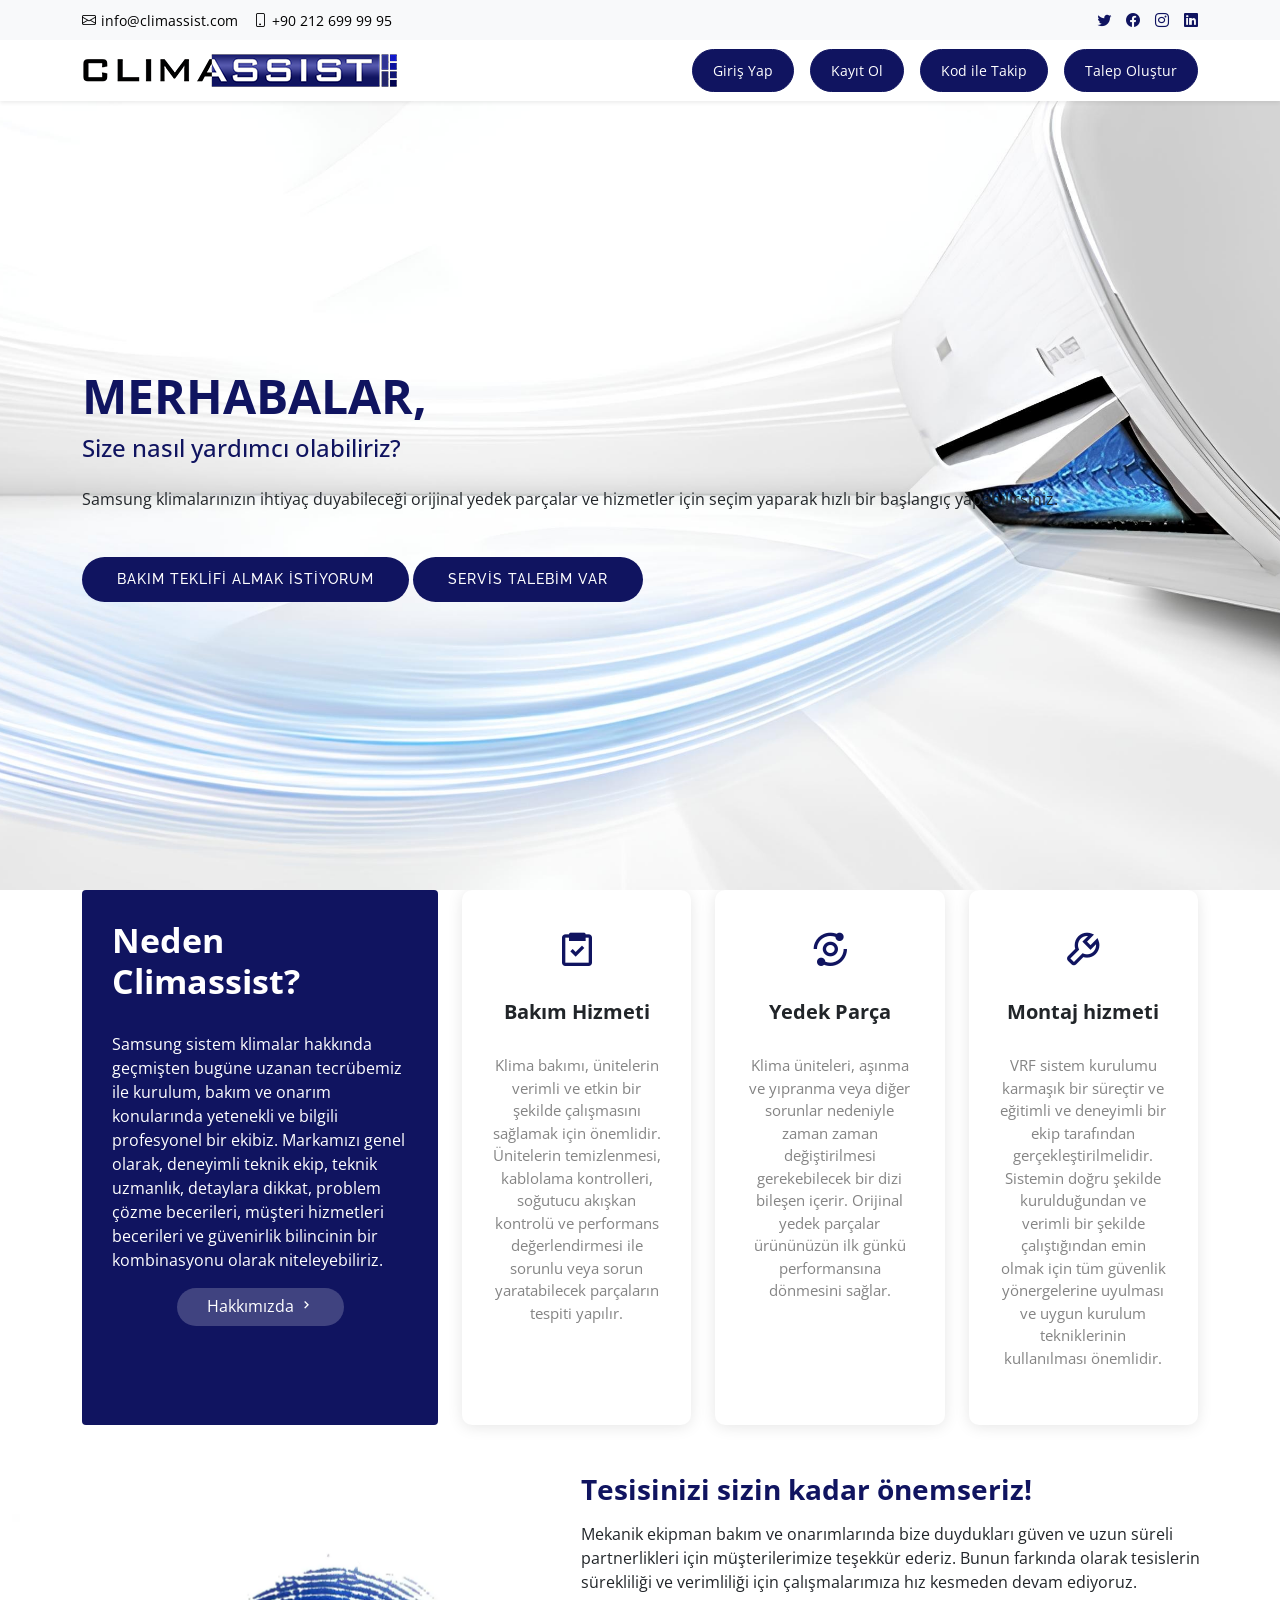
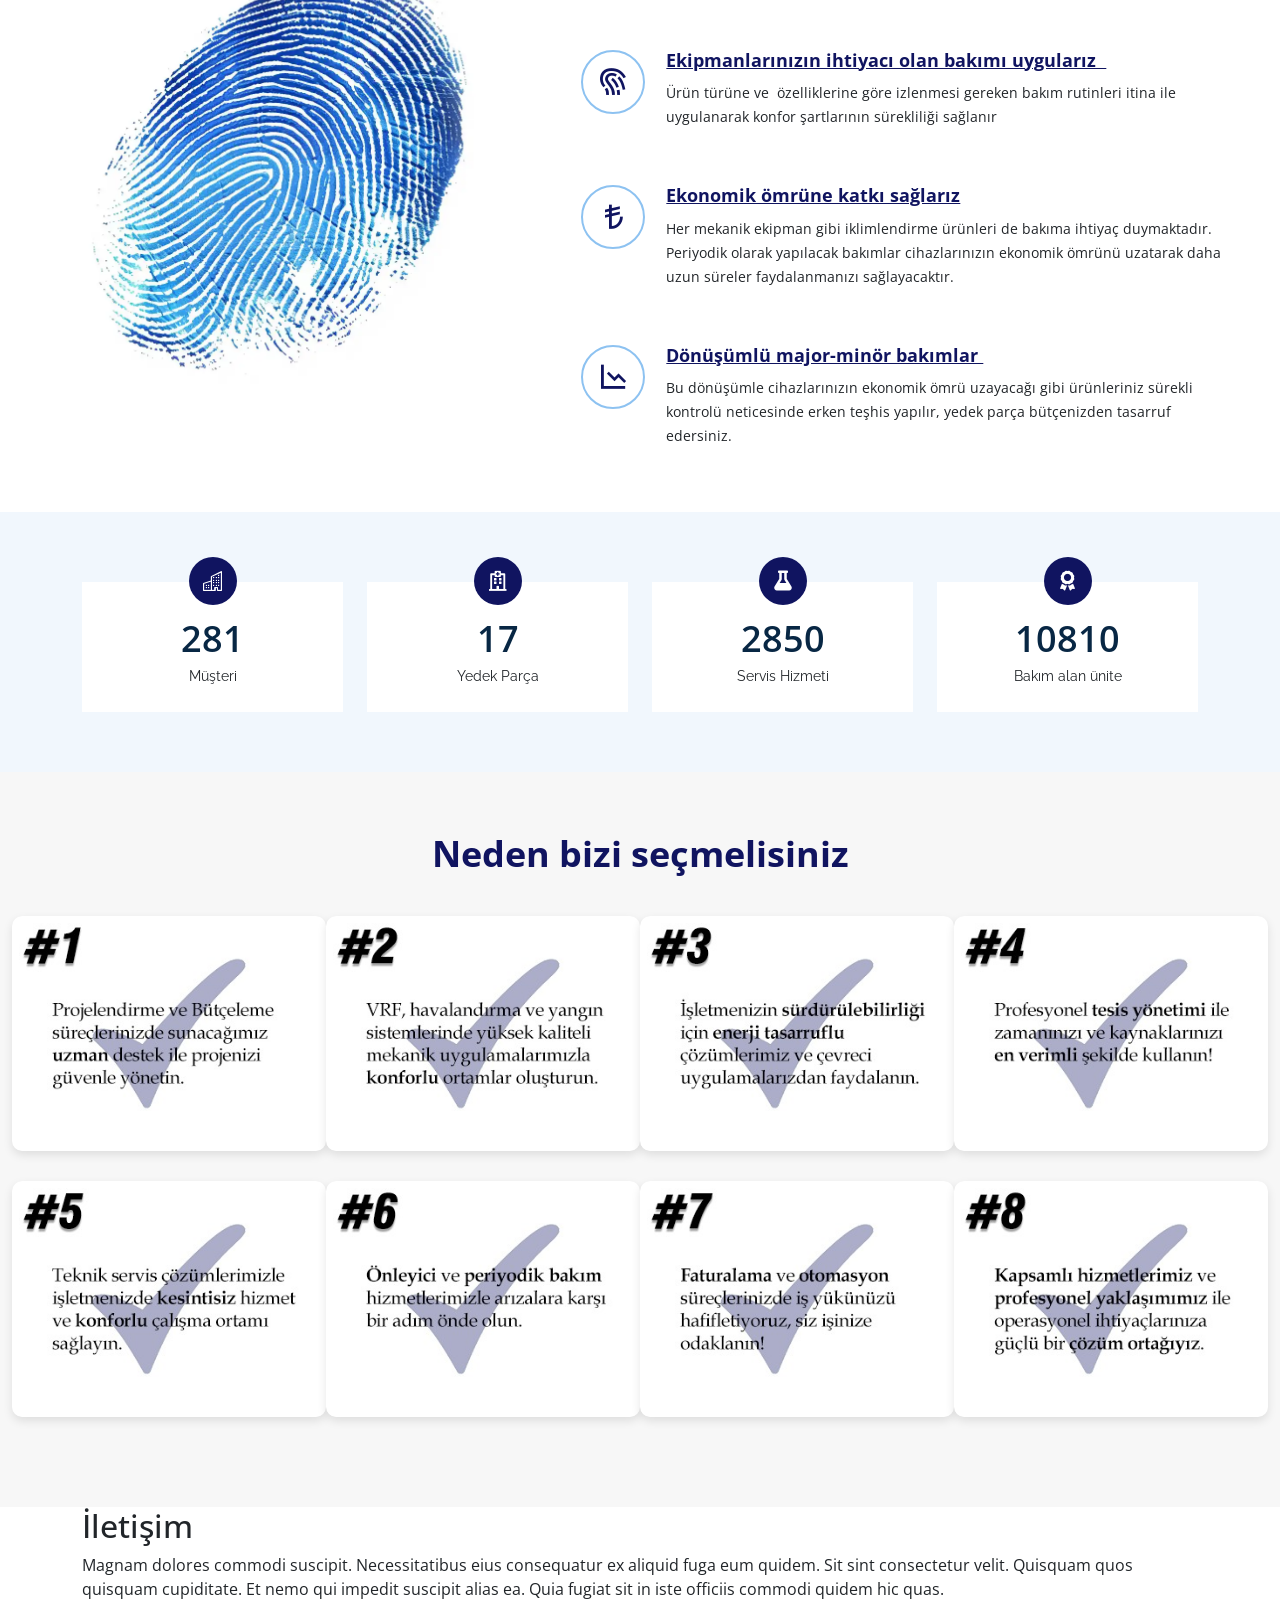
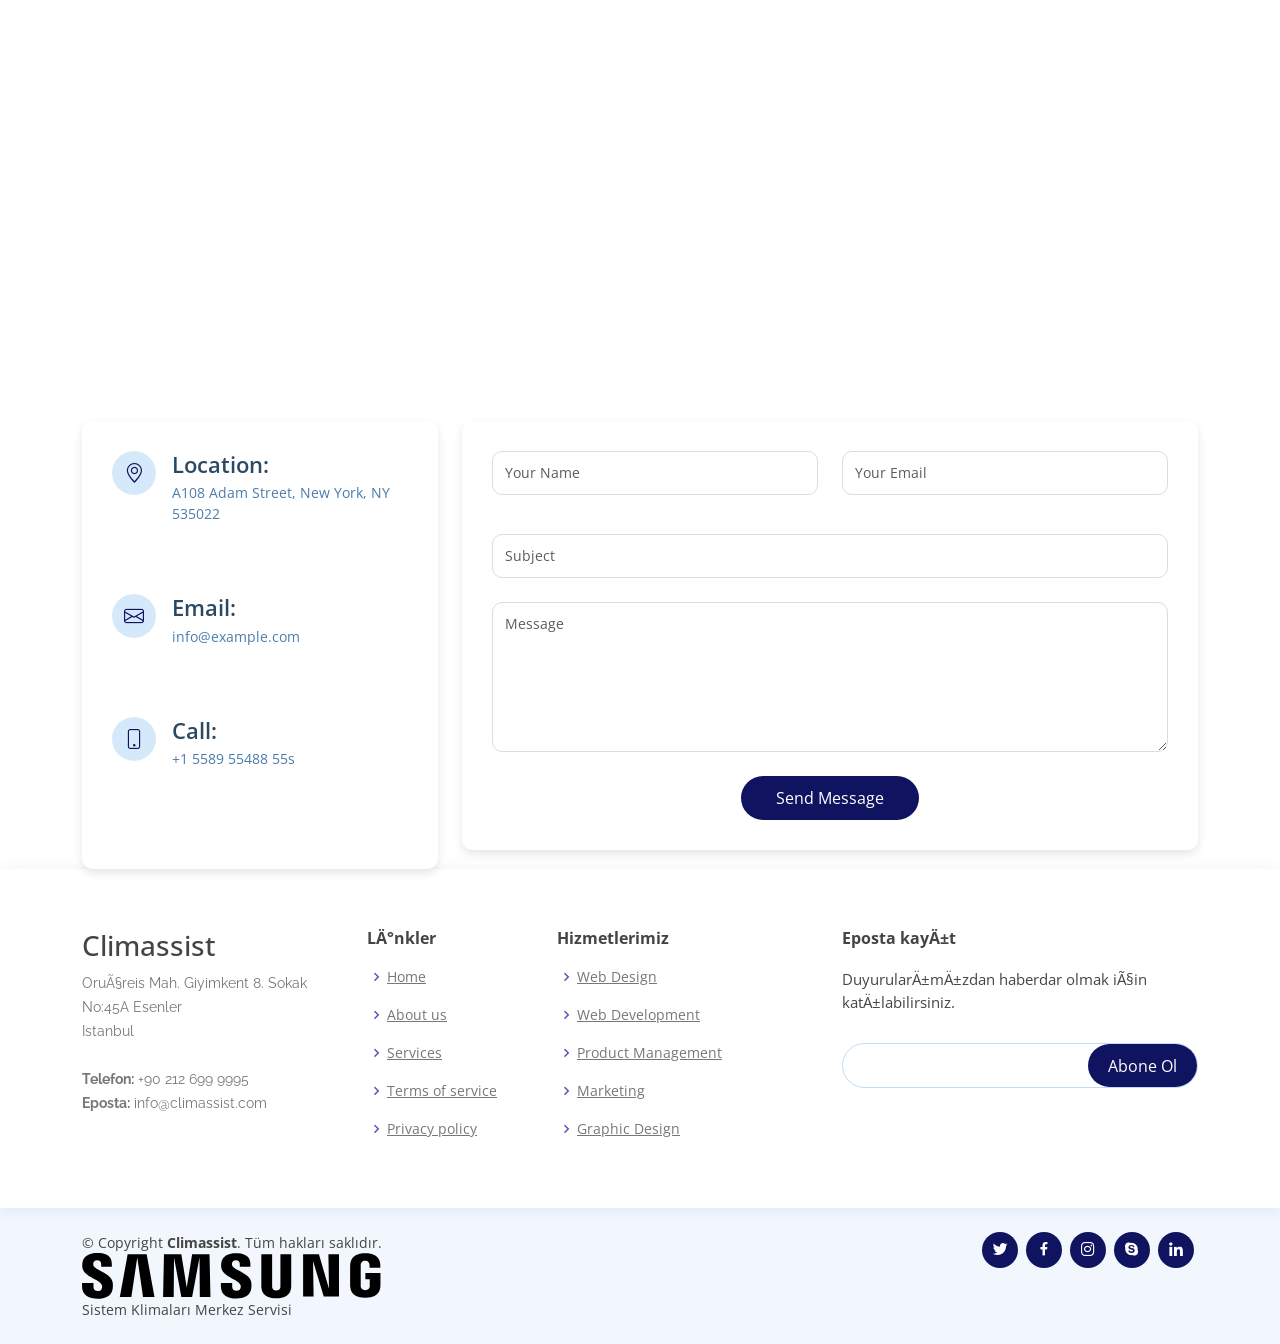
==== index.html @ 8cb862a0 "first" ====
<!DOCTYPE html>
<html lang="tr">

<head>
  <meta charset="UTF-8">
  <meta name="viewport" content="width=device-width, initial-scale=1.0">
  <title>Navbar ve Topbar Örneği</title>

    <!-- Google Fonts -->
    <link href="https://fonts.googleapis.com/css?family=Open+Sans:300,300i,400,400i,600,600i,700,700i|Raleway:300,300i,400,400i,500,500i,600,600i,700,700i|Poppins:300,300i,400,400i,500,500i,600,600i,700,700i" rel="stylesheet">
    
  <!-- Favicons -->
  <meta content="text/html; charset=utf-8" http-equiv="Content-Type">
  <meta content="tr" http-equiv="Content-Language">
  <meta name="description" content="Samsung VRF ve diğer ticari/bireysel klima ürünleri için yedek parça, montaj ve bakım hizmeti ihtiyaçlarınız için iletişime geçebilirsiniz. Kompröser, fan motoru, elektronik kart, sensör, kumanda ve daha fazla yedek parça için teklif isteyiniz. Tüm Türkiye için sevk ve servis operasyonumuz mevcuttur.">
  <link href="assets/img/favicon.png" rel="icon">
  <link href="assets/img/apple-touch-icon.png" rel="apple-touch-icon">

  <!-- Bootstrap CSS -->
  <link href="https://cdn.jsdelivr.net/npm/bootstrap@5.3.0-alpha1/dist/css/bootstrap.min.css" rel="stylesheet">

  <!-- Özel CSS -->
  <link href="style.css" rel="stylesheet">

  <!-- Vendor CSS Files -->
  <link href="vendor/fontawesome-free/css/all.min.css" rel="stylesheet">
  <link href="vendor/animate.css/animate.min.css" rel="stylesheet">
  <link href="vendor/bootstrap-icons/bootstrap-icons.css" rel="stylesheet">
  <link href="vendor/boxicons/css/boxicons.min.css" rel="stylesheet">
  <link href="vendor/glightbox/css/glightbox.min.css" rel="stylesheet">
  <link href="vendor/remixicon/remixicon.css" rel="stylesheet">
  <link href="vendor/swiper/swiper-bundle.min.css" rel="stylesheet">

</head>

<body>
  <div id="topbar" class="d-flex align-items-center fixed-top">
    <div class="container d-flex justify-content-between">
      <div class="contact-info d-flex align-items-center">
        <i class="bi bi-envelope"></i> <a href="mailto:info@climassist.com">info@climassist.com</a>
        <i class="bi bi-phone"></i> +90 212 699 99 95
      </div>
      <div class="d-none d-lg-flex social-links align-items-center">
        <a href="#" class="twitter"><i class="bi bi-twitter"></i></a>
        <a href="#" class="facebook"><i class="bi bi-facebook"></i></a>
        <a href="#" class="instagram"><i class="bi bi-instagram"></i></a>
        <a href="#" class="linkedin"><i class="bi bi-linkedin"></i></a>
      </div>
    </div>
  </div>

  <!-- Navbar -->
  <nav class="navbar navbar-expand-lg navbar-light bg-white shadow-sm fixed-top">
    <div class="container">
      <!-- Logo -->
      <a class="navbar-brand" href="index.html">
        <img src="img/climassist_logo.png" alt="Logo" style="height: 35px;">
      </a>
      <!-- Mobil Menü Butonu -->
      <button class="navbar-toggler" type="button" data-bs-toggle="collapse" data-bs-target="#navbarNav" aria-controls="navbarNav" aria-expanded="false" aria-label="Toggle navigation">
        <span class="navbar-toggler-icon"></span>
      </button>
      <!-- Menü -->
      <div class="collapse navbar-collapse" id="navbarNav">
        <ul class="navbar-nav ms-auto">
        </ul>
        <a href="login.html" class="btn btn-primary ms-3">Giriş Yap</a>
        <a href="register.html" class="btn btn-primary ms-3">Kayıt Ol</a>
        <a href="code_track.html" class="btn btn-primary ms-3">Kod ile Takip</a>
        <a href="request_form.html" class="btn btn-primary ms-3">Talep Oluştur</a>
      </div>
    </div>
  </nav>

 <!-- Hero Start -->
 <section id="hero" class="d-flex align-items-center">
  <div class="container">
    <h1>Merhabalar,</h1>
    <h2>Size nasıl yardımcı olabiliriz?</h2><br>
    <p>Samsung klimalarınızın ihtiyaç duyabileceği orijinal yedek parçalar ve hizmetler için seçim yaparak hızlı bir başlangıç yapabilirsiniz.</p>
    <a href="#about" class="btn-get-started scrollto">Bakım teklifi almak istiyorum</a>
    <a href="#about" class="btn-get-started scrollto">Servis talebim var</a>
  </div>
</section>
<!-- End Hero -->

<!-- Start NedenBiz -->
<section id="why-us" class="why-us">
  <div class="container">

    <div class="row">
      <div class="col-lg-4 d-flex align-items-stretch">
        <div class="content">
          <h3>Neden Climassist?</h3>
          <p>
              Samsung sistem klimalar hakkında geçmişten bugüne uzanan tecrübemiz ile kurulum, bakım ve onarım konularında yetenekli ve bilgili profesyonel bir ekibiz.
              Markamızı genel olarak, deneyimli teknik ekip, teknik uzmanlık, detaylara dikkat, problem çözme becerileri, müşteri hizmetleri becerileri ve güvenirlik bilincinin bir kombinasyonu olarak niteleyebiliriz.
          </p>
          <div class="text-center">
            <a href="#" class="more-btn">Hakkımızda <i class="bx bx-chevron-right"></i></a>
          </div>
        </div>
      </div>
      <div class="col-lg-8 d-flex align-items-stretch">
        <div class="icon-boxes d-flex flex-column justify-content-center">
          <div class="row">
            <div class="col-xl-4 d-flex align-items-stretch">
              <div class="icon-box mt-4 mt-xl-0">
                <i class="bx bx-task"></i>
                <h4>Bakım Hizmeti</h4>
                <p>Klima bakımı, ünitelerin verimli ve etkin bir şekilde çalışmasını sağlamak için önemlidir. Ünitelerin temizlenmesi, kablolama kontrolleri, soğutucu akışkan kontrolü ve performans değerlendirmesi ile sorunlu veya sorun yaratabilecek parçaların tespiti yapılır.</p>
              </div>
            </div>
            <div class="col-xl-4 d-flex align-items-stretch">
              <div class="icon-box mt-4 mt-xl-0">
                <i class="bx bx-analyse"></i>
                <h4>Yedek Parça</h4>
                <p>Klima üniteleri, aşınma ve yıpranma veya diğer sorunlar nedeniyle zaman zaman değiştirilmesi gerekebilecek bir dizi bileşen içerir. Orijinal yedek parçalar ürününüzün ilk günkü performansına dönmesini sağlar.</p>
              </div>
            </div>
            <div class="col-xl-4 d-flex align-items-stretch">
              <div class="icon-box mt-4 mt-xl-0">
                <i class="bx bx-wrench"></i>
                <h4>Montaj hizmeti</h4>
                <p>VRF sistem kurulumu karmaşık bir süreçtir ve eğitimli ve deneyimli bir ekip tarafından gerçekleştirilmelidir. Sistemin doğru şekilde kurulduğundan ve verimli bir şekilde çalıştığından emin olmak için tüm güvenlik yönergelerine uyulması ve uygun kurulum tekniklerinin kullanılması önemlidir.</p>
              </div>
            </div>
          </div>
        </div><!-- End .content-->
      </div>
    </div>

  </div>
</section>
 <!-- End NedenBiz -->

  <!-- ======= About Section ======= -->
   <section id="about" class="about">
    <div class="container-fluid">

      <div class="row">
        <div class="col-xl-5 col-lg-6 justify-content-center d-flex flex-column">
          <img src="img/fingerprint.jpg">
        </div>

        <div class="col-xl-7 col-lg-6 icon-boxes d-flex flex-column align-items-stretch justify-content-center py-5 px-lg-5">
          <h3>Tesisinizi sizin kadar önemseriz!</h3>
          <p>Mekanik ekipman bakım ve onarımlarında bize duydukları güven ve uzun süreli partnerlikleri için müşterilerimize teşekkür ederiz. Bunun farkında olarak tesislerin sürekliliği ve verimliliği için çalışmalarımıza hız kesmeden devam ediyoruz.</p>

          <div class="icon-box">
            <div class="icon"><i class="bx bx-fingerprint"></i></div>
            <h4 class="title"><a href="">Ekipmanlarınızın ihtiyacı olan bakımı uygularız&nbsp;&nbsp;</a></h4>
            <p class="description">Ürün türüne ve&nbsp; özelliklerine göre izlenmesi gereken bakım rutinleri itina ile uygulanarak konfor şartlarının sürekliliği sağlanır&nbsp; &nbsp;</p>
          </div>

          <div class="icon-box">
            <div class="icon"><i class="bx bx-lira"></i></div>
            <h4 class="title"><a href="">Ekonomik ömrüne katkı sağlarız</a></h4>
            <p class="description">Her mekanik ekipman gibi iklimlendirme ürünleri de bakıma ihtiyaç duymaktadır. Periyodik olarak yapılacak bakımlar cihazlarınızın ekonomik ömrünü uzatarak daha uzun süreler faydalanmanızı sağlayacaktır.</p>
          </div>

          <div class="icon-box">
            <div class="icon"><i class="bx bx-line-chart-down"></i></div>
            <h4 class="title"><a href="">Dönüşümlü major-minör bakımlar&nbsp;</a></h4>
            <p class="description">Bu dönüşümle cihazlarınızın ekonomik ömrü uzayacağı gibi ürünleriniz sürekli kontrolü neticesinde erken teşhis yapılır, yedek parça bütçenizden tasarruf edersiniz.&nbsp; &nbsp;</p>
          </div>

        </div>
      </div>

    </div>
  </section>
  <!-- End About Section -->
     
  <!-- ======= Counts Section ======= -->
     <section id="counts" class="counts">
      <div class="container">

        <div class="row">

          <div class="col-lg-3 col-md-6">
            <div class="count-box">
              <i class="bi bi-building"></i>
              <span data-purecounter-start="0" data-purecounter-end="850" data-purecounter-duration="3" class="purecounter"></span>
              <p>Müşteri</p>
            </div>
          </div>

          <div class="col-lg-3 col-md-6 mt-5 mt-md-0">
            <div class="count-box">
              <i class="far fa-hospital"></i>
              <span data-purecounter-start="0" data-purecounter-end="18" data-purecounter-duration="1" class="purecounter"></span>
              <p>Yedek Parça</p>
            </div>
          </div>

          <div class="col-lg-3 col-md-6 mt-5 mt-lg-0">
            <div class="count-box">
              <i class="fas fa-flask"></i>
              <span data-purecounter-start="0" data-purecounter-end="3000" data-purecounter-duration="1" class="purecounter"></span>
              <p>Servis Hizmeti</p>
            </div>
          </div>

          <div class="col-lg-3 col-md-6 mt-5 mt-lg-0">
            <div class="count-box">
              <i class="fas fa-award"></i>
              <span data-purecounter-start="0" data-purecounter-end="11500" data-purecounter-duration="1" class="purecounter"></span>
              <p>Bakım alan ünite</p>
            </div>
          </div>

        </div>

      </div>
    </section>
    <!-- End Counts Section -->

     <!-- ======= Gallery Section ======= -->
<section id="gallery" class="gallery">
  <div class="container">
      <div class="section-title">
          <h2>Neden bizi seçmelisiniz</h2>
      </div>
  </div>

  <div class="container-fluid">
      <div class="row g-0">

          <div class="col-lg-3 col-md-4">
              <div class="gallery-item">
                  <a href="/img/gallery_images/img_1.jpg" class="galelry-lightbox">
                      <img src="/img/gallery_images/img_1.jpg" alt="" class="img-fluid">
                  </a>
              </div>
          </div>

          <div class="col-lg-3 col-md-4">
              <div class="gallery-item">
                  <a href="/img/gallery_images/img_2.jpg" class="galelry-lightbox">
                      <img src="/img/gallery_images/img_2.jpg" alt="" class="img-fluid">
                  </a>
              </div>
          </div>

          <div class="col-lg-3 col-md-4">
              <div class="gallery-item">
                  <a href="/img/gallery_images/img_3.jpg" class="galelry-lightbox">
                      <img src="/img/gallery_images/img_3.jpg" alt="" class="img-fluid">
                  </a>
              </div>
          </div>

          <div class="col-lg-3 col-md-4">
              <div class="gallery-item">
                  <a href="/img/gallery_images/img_4.jpg" class="galelry-lightbox">
                      <img src="/img/gallery_images/img_4.jpg" alt="" class="img-fluid">
                  </a>
              </div>
          </div>
<div class="col-lg-3 col-md-4">
              <div class="gallery-item">
                  <a href="/img/gallery_images/img_5.jpg" class="galelry-lightbox">
                      <img src="/img/gallery_images/img_5.jpg" alt="" class="img-fluid">
                  </a>
              </div>
          </div>

          <div class="col-lg-3 col-md-4">
              <div class="gallery-item">
                  <a href="/img/gallery_images/img_6.jpg" class="galelry-lightbox">
                      <img src="/img/gallery_images/img_6.jpg" alt="" class="img-fluid">
                  </a>
              </div>
          </div>

          <div class="col-lg-3 col-md-4">
              <div class="gallery-item">
                  <a href="/img/gallery_images/img_7.jpg" class="galelry-lightbox">
                      <img src="/img/gallery_images/img_7.jpg" alt="" class="img-fluid">
                  </a>
              </div>
          </div>

          <div class="col-lg-3 col-md-4">
              <div class="gallery-item">
                  <a href="/img/gallery_images/img_8.jpg" class="galelry-lightbox">
                      <img src="/img/gallery_images/img_8.jpg" alt="" class="img-fluid">
                  </a>
              </div>
          </div>

      </div>

  </div>
</section>
<!-- End Gallery Section -->

<!-- ======= Contact Section ======= -->
<section id="contact" class="contact">
  <div class="container">

    <div class="section-title">
      <h2>İletişim</h2>
      <p>Magnam dolores commodi suscipit. Necessitatibus eius consequatur ex aliquid fuga eum quidem. Sit sint consectetur velit. Quisquam quos quisquam cupiditate. Et nemo qui impedit suscipit alias ea. Quia fugiat sit in iste officiis commodi quidem hic quas.</p>
    </div>
  </div>

  <div>
    <iframe style="border:0; width: 100%; height: 350px;" src="https://www.google.com/maps/embed?pb=!1m18!1m12!1m3!1d3008.0928272446413!2d28.869414176530974!3d41.06696351580843!2m3!1f0!2f0!3f0!3m2!1i1024!2i768!4f13.1!3m3!1m2!1s0x14cab00f654f4e6f%3A0x6356d8e1c4c9306d!2sClimassist%20%7C%20Ozz%20Mühendislik!5e0!3m2!1str!2str!4v1723722832372!5m2!1str!2str" frameborder="0" allowfullscreen></iframe>
  </div>

  <div class="container">
    <div class="row mt-5">

      <div class="col-lg-4">
        <div class="info">
          <div class="address">
            <i class="bi bi-geo-alt"></i>
            <h4>Location:</h4>
            <p>A108 Adam Street, New York, NY 535022</p>
          </div>

          <div class="email">
            <i class="bi bi-envelope"></i>
            <h4>Email:</h4>
            <p>info@example.com</p>
          </div>

          <div class="phone">
            <i class="bi bi-phone"></i>
            <h4>Call:</h4>
            <p>+1 5589 55488 55s</p>
          </div>

        </div>

      </div>

      <div class="col-lg-8 mt-5 mt-lg-0">

        <form action="forms/contact.php" method="post" role="form" class="php-email-form">
          <div class="row">
            <div class="col-md-6 form-group">
              <input type="text" name="name" class="form-control" id="name" placeholder="Your Name" required>
            </div>
            <div class="col-md-6 form-group mt-3 mt-md-0">
              <input type="email" class="form-control" name="email" id="email" placeholder="Your Email" required>
            </div>
          </div>
          <div class="form-group mt-3">
            <input type="text" class="form-control" name="subject" id="subject" placeholder="Subject" required>
          </div>
          <div class="form-group mt-3">
            <textarea class="form-control" name="message" rows="5" placeholder="Message" required></textarea>
          </div>
          <div class="my-3">
            <div class="loading">Loading</div>
            <div class="error-message"></div>
            <div class="sent-message">Your message has been sent. Thank you!</div>
          </div>
          <div class="text-center"><button type="submit">Send Message</button></div>
        </form>

      </div>

    </div>

  </div>
</section>
<!-- End Contact Section -->
</main>
<!-- End #main -->
 <!-- ======= Footer ======= -->
 <footer id="footer">

  <div class="footer-top">
    <div class="container">
      <div class="row">

        <div class="col-lg-3 col-md-6 footer-contact">
          <h3>Climassist</h3>
          <p>
            OruÃ§reis Mah. Giyimkent 8. Sokak<br>
            No:45A Esenler<br>
            Istanbul <br><br>
            <strong>Telefon:</strong> +90 212 699 9995<br>
            <strong>Eposta:</strong> info@climassist.com<br>
          </p>
        </div>

        <div class="col-lg-2 col-md-6 footer-links">
          <h4>LÄ°nkler</h4>
          <ul>
            <li><i class="bx bx-chevron-right"></i> <a href="#">Home</a></li>
            <li><i class="bx bx-chevron-right"></i> <a href="#">About us</a></li>
            <li><i class="bx bx-chevron-right"></i> <a href="#">Services</a></li>
            <li><i class="bx bx-chevron-right"></i> <a href="#">Terms of service</a></li>
            <li><i class="bx bx-chevron-right"></i> <a href="#">Privacy policy</a></li>
          </ul>
        </div>

        <div class="col-lg-3 col-md-6 footer-links">
          <h4>Hizmetlerimiz</h4>
          <ul>
            <li><i class="bx bx-chevron-right"></i> <a href="#">Web Design</a></li>
            <li><i class="bx bx-chevron-right"></i> <a href="#">Web Development</a></li>
            <li><i class="bx bx-chevron-right"></i> <a href="#">Product Management</a></li>
            <li><i class="bx bx-chevron-right"></i> <a href="#">Marketing</a></li>
            <li><i class="bx bx-chevron-right"></i> <a href="#">Graphic Design</a></li>
          </ul>
        </div>

        <div class="col-lg-4 col-md-6 footer-newsletter">
          <h4>Eposta kayÄ±t</h4>
          <p>DuyurularÄ±mÄ±zdan haberdar olmak iÃ§in katÄ±labilirsiniz.</p>
          <form action="" method="post">
            <input type="email" name="email"><input type="submit" value="Abone Ol">
          </form>
        </div>

      </div>
    </div>
  </div>

  <div class="container d-md-flex py-4">

    <div class="me-md-auto text-center text-md-start">
      <div class="copyright">
        &copy; Copyright <strong><span>Climassist</span></strong>. Tüm hakları saklıdır.
      </div>
      <div class="samsung_logo-icon">
                      <svg xmlns="http://www.w3.org/2000/svg" viewBox="0 0 105 16" focusable="false">
                          <g fill="none" fill-rule="evenodd">
                            <path d="M0.964 0H121.507V32H0.964z" transform="translate(-9 -8)"></path>
                            <path fill="#000" fill-rule="nonzero" d="M15.937 19.184c.155.363.104.829.026 1.114-.13.492-.466 1.01-1.45 1.01-.931 0-1.5-.544-1.5-1.347v-1.45H9v1.14C9 22.99 11.614 24 14.436 24c2.692 0 4.918-.932 5.28-3.417.181-1.295.052-2.123-.026-2.46-.62-3.133-6.29-4.065-6.73-5.8-.077-.31-.051-.62-.026-.776.104-.466.44-1.01 1.372-1.01.88 0 1.398.544 1.398 1.346v.933h3.728v-1.062C19.432 8.492 16.507 8 14.384 8c-2.666 0-4.815.88-5.229 3.314-.103.673-.13 1.269.026 2.02.673 3.028 5.98 3.909 6.756 5.85zm48.534-.025c.155.362.103.828.026 1.087-.13.492-.466.984-1.45.984-.932 0-1.475-.544-1.475-1.347V18.46h-3.96v1.139c0 3.288 2.588 4.297 5.383 4.297 2.667 0 4.867-.906 5.23-3.391.18-1.269.05-2.123-.027-2.434-.621-3.107-6.238-4.013-6.652-5.747-.078-.311-.052-.622-.026-.777.104-.466.414-.984 1.346-.984.854 0 1.372.544 1.372 1.346v.907h3.701V11.78c0-3.21-2.899-3.728-4.995-3.728-2.615 0-4.763.88-5.177 3.288-.104.647-.13 1.243.026 1.993.673 3.03 5.927 3.91 6.678 5.826zm30.984 1.32l-.207-12.013h3.701v14.757h-5.332l-3.753-12.401.207 12.401h-3.676V8.466h5.54l3.52 12.013zM28.335 9.553l-2.07 13.826h-4.038l2.744-14.913h6.652l2.744 14.913h-4.012l-2.02-13.826zm21.796 0L47.542 23.38h-3.779L41.201 9.553l-.104 13.826H37.37l.31-14.913h6.083l1.89 11.65 1.89-11.65h6.082l.337 14.913h-3.728l-.103-13.826zm26.868 11.6c1.035 0 1.372-.726 1.424-1.088.026-.156.026-.389.026-.57V8.44h3.779V19.16c0 .284-.026.828-.026.983-.259 2.797-2.46 3.703-5.203 3.703-2.744 0-4.944-.906-5.203-3.703-.026-.155-.052-.699-.026-.983V8.44h3.78v11.055c0 .181 0 .414.025.57.078.388.389 1.087 1.424 1.087zm31.165-.156c1.087 0 1.45-.7 1.527-1.088.026-.18.052-.388.026-.57v-2.174h-1.527V14.99h5.28v4.013c0 .285 0 .492-.051.984-.259 2.719-2.615 3.676-5.255 3.676-2.64 0-4.996-.957-5.254-3.676-.052-.492-.052-.699-.052-.984v-6.291c0-.259.026-.725.052-.984.336-2.796 2.588-3.676 5.254-3.676 2.64 0 4.97.88 5.229 3.676.052.466.026.984.026.984v.492h-3.78v-.829s0-.362-.051-.57c-.078-.336-.362-1.087-1.501-1.087-1.088 0-1.398.725-1.476 1.088-.052.207-.052.466-.052.699v6.835c0 .181 0 .388.026.57.104.414.492 1.087 1.58 1.087z" transform="translate(-9 -8)"></path>
                          </g>
                      </svg>
                    </div> Sistem Klimaları Merkez Servisi
      
    </div>
    <div class="social-links text-center text-md-right pt-3 pt-md-0">
      <a href="#" class="twitter"><i class="bx bxl-twitter"></i></a>
      <a href="#" class="facebook"><i class="bx bxl-facebook"></i></a>
      <a href="#" class="instagram"><i class="bx bxl-instagram"></i></a>
      <a href="#" class="google-plus"><i class="bx bxl-skype"></i></a>
      <a href="#" class="linkedin"><i class="bx bxl-linkedin"></i></a>
    </div>
  </div>
</footer>
<!-- End Footer -->




  <!-- Bootstrap JS -->
  <script src="https://cdn.jsdelivr.net/npm/bootstrap@5.3.0-alpha1/dist/js/bootstrap.bundle.min.js"></script>

  <script>
    // Topbar ve navbar'ı kontrol et
    document.addEventListener("DOMContentLoaded", function () {
      const topbar = document.getElementById("topbar");
      const navbar = document.querySelector(".navbar");
      let lastScrollTop = 0;

      window.addEventListener("scroll", function () {
        const currentScroll = window.pageYOffset || document.documentElement.scrollTop;

        if (currentScroll > lastScrollTop) {
          // Aşağı kaydırılıyor: Topbar ve navbar kaybolur
          topbar.style.top = "-40px";
          navbar.style.top = "0"; // Navbar en üste yerleşir
        } else {
          // Yukarı kaydırılıyor: Topbar geri gelir ve navbar topbar'ın altına yerleşir
          topbar.style.top = "0";
          navbar.style.top = "40px"; // Navbar tekrar topbar'ın altına yerleşir
        }

        lastScrollTop = currentScroll <= 0 ? 0 : currentScroll; // Negatif kaydırmayı sıfırla
      });
    });
  </script>

   <!-- Vendor JS Files -->
   <script src="vendor/purecounter/purecounter.js"></script>
   <script src="vendor/bootstrap/js/bootstrap.bundle.min.js"></script>
   <script src="vendor/glightbox/js/glightbox.min.js"></script>
   <script src="vendor/swiper/swiper-bundle.min.js"></script>
   <script src="vendor/php-email-form/validate.js"></script>
   
    <!-- Template Main JS File -->
  <script src="js/main.js"></script>


</body>

</html>
---- style.css ----
/* Genel stil ayarları */
html, body {
  margin: 0;
  padding: 0;
  width: 100%;
  height: 100%;
  box-sizing: border-box; /* Kenar çerçeveleri düzenle */
  font-family: "Open Sans", sans-serif;
}

/* Topbar stil ayarları */
#topbar {
  background-color: #f8f9fa; /* Açık gri renk */
  color: #000; /* Siyah metin */
  height: 40px;
  font-size: 14px;
  z-index: 9999;
  display: flex;
  align-items: center;
  position: fixed;
  top: 0;
  left: 0;
  right: 0;
  padding: 0 15px;
  transition: top 0.5s ease-in-out; /* Yavaş geçiş efekti */
}

/* İletişim bilgileri stil ayarları */
#topbar .contact-info {
  display: flex;
  align-items: center;
}

#topbar .contact-info img {
  width: 16px;
  height: 16px;
  margin-right: 5px;
}

/* E-posta bağlantısı için stil */
#topbar .contact-info a {
  color: #000; /* Siyah metin */
  text-decoration: none; /* Alt çizgiyi tamamen kaldır */
}

#topbar .contact-info a:hover {
  text-decoration: none; /* Hover durumunda da alt çizgiyi kaldır */
}

/* Sosyal medya ikonlarının stili */
#topbar .social-links a {
  margin-left: 15px;
  display: inline-block;
  color: #101460;
}

#topbar .social-links a img {
  width: 24px;
  height: 24px;
  filter: grayscale(100%); /* Gri ikon */
  transition: filter 0.3s, transform 0.3s; /* Hover efektleri için */
}

#topbar .social-links a img:hover {
  filter: none; /* Renkli ikon */
  transform: scale(1.1); /* Hafif büyütme efekti */
}

/* Navbar stil ayarları */
.navbar {
  background-color: #fff;
  box-shadow: 0px 2px 10px rgba(0, 0, 0, 0.1);
  position: fixed;
  top: 40px; /* Topbar'ın hemen altına hizala */
  left: 0;
  right: 0;
  z-index: 998;
  transition: top 0.5s ease-in-out; /* Yavaş geçiş efekti */
}

/* Navbar menü linkleri */
.navbar-nav .nav-link {
  color: #2c4964;
  font-size: 14px;
  padding: 10px 15px;
}

.navbar-nav .nav-link:hover,
.navbar-nav .nav-link.active {
  color: #101460; /* Hover ve aktif linkler için lacivert renk */
}

/* Navbar mobil menü butonu */
.navbar-toggler {
  border: none;
}

.dropdown-menu .dropdown-submenu:hover > .dropdown-menu {
  display: block; /* Alt menü hover ile görünür */
}

/* Buton stil ayarları (Giriş Yap, Kayıt Ol, vb.) */
.btn-primary {
  background-color: #101460; /* Lacivert arka plan */
  border-color: #101460; /* Lacivert border */
  color: white; /* Beyaz yazı */
  border-radius: 80px; /* Oval şekil */
  padding: 10px 20px; /* Butonun içi */
  font-size: 14px; /* Buton yazı boyutu */
  text-decoration: none; /* Alt çizgi yok */
}

.btn-primary:hover {
  background-color: #166ab5; /* Hover durumunda açık lacivert */
  border-color: #166ab5; /* Hover border rengi */
}

/* Hero bölümü */
#hero {
  width: 100%;
  height: 90vh; /* Ekranın %90 yüksekliği */
  background: url("img/y.jpg") top center no-repeat ; /* Arka plan ayarı */
  background-size: cover;
  margin: 0; /* Varsayılan dış boşlukları kaldır */
  padding: 0; /* İç boşlukları kaldır */
  position: relative;
  margin-top: 80px; /* Topbar (40px) ve Navbar (40px) boşluğunu dengele */
  z-index: 1; /* Üstte görünmesini sağla */
  
}

#hero .container {
  position: relative;
}

#hero h1 {
  margin: 0;
  font-size: 48px;
  font-weight: 700;
  line-height: 56px;
  text-transform: uppercase;
  color: #101460;
}

#hero h2 {
  color: #101460;
  margin: 10px 0 0 0;
  font-size: 24px;
}

/* Hero butonları */
#hero .btn-get-started {
  font-family: "Raleway", sans-serif;
  text-transform: uppercase;
  font-weight: 500;
  font-size: 14px;
  letter-spacing: 1px;
  display: inline-block;
  padding: 12px 35px;
  margin-top: 30px;
  border-radius: 50px;
  transition: 0.5s;
  color: #fff;
  background: #101460;
  text-decoration: none; /* Alt çizgiyi tamamen kaldır */
}

#hero .btn-get-started:hover {
  background: #3291e6;
  text-decoration: none; /* Hover durumunda da alt çizgiyi kaldır */
}

@media (min-width: 1024px) {
  #hero {
    background-attachment: fixed;
  }
}

/* Hakkımızda düğmesi */
.why-us .content .more-btn {
  display: inline-block;
  background: rgba(255, 255, 255, 0.2);
  padding: 6px 30px 8px 30px;
  color: #fff;
  border-radius: 50px;
  transition: all ease-in-out 0.4s;
  text-decoration: none; /* Alt çizgiyi tamamen kaldır */
}

.why-us .content .more-btn:hover {
  color: #101460;
  background: #fff;
  text-decoration: none; /* Hover durumunda da alt çizgiyi kaldır */
}

/* Neden Biz Bölümü */
.why-us .content {
  padding: 30px;
  background: #101460;
  border-radius: 4px;
  color: #fff;
}

.why-us .content h3 {
  font-weight: 700;
  font-size: 34px;
  margin-bottom: 30px;
}

.why-us .icon-boxes .icon-box {
  text-align: center;
  border-radius: 10px;
  background: #fff;
  box-shadow: 0px 2px 15px rgba(0, 0, 0, 0.1);
  padding: 40px 30px;
  width: 100%;
}

.why-us .icon-boxes .icon-box i {
  font-size: 40px;
  color: #101460;
  margin-bottom: 30px;
}

.why-us .icon-boxes .icon-box i:hover {
  color: #3291e6;
  transform: scale(1.1);
  transition: 0.3s;
}

.why-us .icon-boxes .icon-box h4 {
  font-size: 20px;
  font-weight: 700;
  margin: 0 0 30px 0;
}

.why-us .icon-boxes .icon-box p {
  font-size: 15px;
  color: #848484;
}

/* About Section */
.about .icon-boxes h4 {
  font-size: 18px;
  color: #101460;
  margin-bottom: 15px;
}

.about .icon-boxes h3 {
  font-size: 28px;
  font-weight: 700;
  color: #101460;
  margin-bottom: 15px;
}

.about .icon-box {
  margin-top: 40px;
}

.about .icon-box .icon {
  float: left;
  display: flex;
  align-items: center;
  justify-content: center;
  width: 64px;
  height: 64px;
  border: 2px solid #8dc2f1;
  border-radius: 50px;
  transition: 0.5s;
}

.about .icon-box .icon i {
  color: #101460;
  font-size: 32px;
}

.about .icon-box:hover .icon {
  background: #101460;
  border-color: #101460;
}

.about .icon-box:hover .icon i {
  color: #fff;
}

.about .icon-box .title {
  margin-left: 85px;
  font-weight: 700;
  margin-bottom: 10px;
  font-size: 18px;
}

.about .icon-box .title a {
  color: #101460;
  transition: 0.3s;
}

.about .icon-box .title a:hover {
  color: #101460;
}

.about .icon-box .description {
  margin-left: 85px;
  line-height: 24px;
  font-size: 14px;
}

.about .video-box {
  background: url("img/parmak.png") center center no-repeat;
  background-size: cover;
  min-height: 500px;
}

.about .play-btn {
  width: 94px;
  height: 94px;
  background: radial-gradient(#101460 50%, rgba(25, 119, 204, 0.4) 52%);
  border-radius: 50%;
  display: block;
  position: absolute;
  left: calc(50% - 47px);
  top: calc(50% - 47px);
  overflow: hidden;
}

.about .play-btn::after {
  content: "";
  position: absolute;
  left: 50%;
  top: 50%;
  transform: translateX(-40%) translateY(-50%);
  width: 0;
  height: 0;
  border-top: 10px solid transparent;
  border-bottom: 10px solid transparent;
  border-left: 15px solid #fff;
  z-index: 100;
  transition: all 400ms cubic-bezier(0.55, 0.055, 0.675, 0.19);
}

.about .play-btn::before {
  content: "";
  position: absolute;
  width: 120px;
  height: 120px;
  animation: pulsate-btn 2s infinite forwards;
  border-radius: 50%;
  border: 5px solid rgba(25, 119, 204, 0.7);
  top: -15%;
  left: -15%;
  background: rgba(198, 16, 0, 0);
}

@keyframes pulsate-btn {
  0% {
    transform: scale(0.6, 0.6);
    opacity: 1;
  }
  100% {
    transform: scale(1, 1);
    opacity: 0;
  }
}
.counts {
  background: #f1f7fd;
  padding: 70px 0 60px;
}
.counts .count-box {
  padding: 30px 30px 25px 30px;
  width: 100%;
  position: relative;
  text-align: center;
  background: #fff;
}
.counts .count-box i {
  position: absolute;
  top: -25px;
  left: 50%;
  transform: translateX(-50%);
  font-size: 20px;
  background: #101460;
  color: #fff;
  border-radius: 50px;
  display: inline-flex;
  align-items: center;
  justify-content: center;
  width: 48px;
  height: 48px;
}
.counts .count-box span {
  font-size: 36px;
  display: block;
  font-weight: 600;
  color: #082744;
}
.counts .count-box p {
  padding: 0;
  margin: 0;
  font-family: "Raleway", sans-serif;
  font-size: 14px;
}
/* Gallery Section */
#gallery {
  padding: 60px 0;
  background-color: #f7f7f7;
}

.gallery .section-title h2 {
  font-size: 36px;
  text-align: center;
  margin-bottom: 40px;
  color: #101460;
  font-weight: bold;
}

.gallery .gallery-item {
  position: relative;
  overflow: hidden;
  border-radius: 10px;
  box-shadow: 0 4px 10px rgba(0, 0, 0, 0.1);
  margin-bottom: 30px;
  transition: transform 0.3s ease-in-out;
}

.gallery .gallery-item img {
  width: 100%;
  height: 100%;
  object-fit: cover;
  transition: transform 0.4s ease-in-out, opacity 0.3s ease;
  border-radius: 10px;
}

/* Hover effect: scale the image */
.gallery .gallery-item:hover img {
  transform: scale(1.1);
  opacity: 0.9;
}


/* Add a zoom icon when hovering */
.gallery .gallery-item:hover .zoom-icon {
  opacity: 1;
  transform: scale(1.1);
}

/* Icon style */
.gallery .zoom-icon {
  position: absolute;
  top: 50%;
  left: 50%;
  transform: translate(-50%, -50%);
  font-size: 40px;
  color: #fff;
  opacity: 0;
  transition: all 0.4s ease-in-out;
  z-index: 2;
}

/* Responsive layout */
@media (max-width: 992px) {
  .gallery .gallery-item {
    margin-bottom: 20px;
  }
}

@media (max-width: 768px) {
  .gallery .gallery-item {
    margin-bottom: 10px;
  }
}

/* Contact Section */
.contact .info {
  width: 100%;
  background: #fff;
  padding: 30px; /* Boşluk ekledim */
  box-shadow: 0 4px 10px rgba(0, 0, 0, 0.1); /* Kutuların daha belirgin olmasını sağladım */
  border-radius: 10px; /* Yumuşak köşeler ekledim */
}

.contact .info i {
  font-size: 20px;
  color: #101460;
  float: left;
  width: 44px;
  height: 44px;
  background: #d6e9fa;
  display: flex;
  justify-content: center;
  align-items: center;
  border-radius: 50%;
  transition: all 0.3s ease-in-out;
  margin-right: 15px; /* İkonlar arasına boşluk ekledim */
}

.contact .info h4 {
  padding: 0 0 0 60px;
  font-size: 22px;
  font-weight: 600;
  margin-bottom: 5px;
  color: #2c4964;
}

.contact .info p {
  padding: 0 0 0 60px;
  margin-bottom: 0;
  font-size: 14px;
  color: #4b7dab;
}

/* Hover efekti */
.contact .info .email:hover i,
.contact .info .address:hover i,
.contact .info .phone:hover i {
  background: #101460;
  color: #fff;
  transform: scale(1.1); /* Hover efektine biraz büyüme ekledim */
}

.contact .php-email-form {
  width: 100%;
  background: #fff;
  padding: 30px; /* Form için de boşluk ekledim */
  box-shadow: 0 4px 10px rgba(0, 0, 0, 0.1); /* Form kutusunun etrafına gölge ekledim */
  border-radius: 10px;
}

.contact .php-email-form .form-group {
  padding-bottom: 8px;
  margin-bottom: 15px; /* Alanlar arasına boşluk ekledim */
}

.contact .php-email-form .error-message,
.contact .php-email-form .sent-message {
  display: none;
  color: #fff;
  font-weight: 600;
  padding: 15px;
  text-align: center;
  border-radius: 10px; /* Mesaj kutularına köşe yuvarlama ekledim */
}

.contact .php-email-form .error-message {
  background: #ed3c0d;
}

.contact .php-email-form .sent-message {
  background: #18d26e;
}

.contact .php-email-form .loading {
  display: none;
  background: #fff;
  text-align: center;
  padding: 15px;
}

.contact .php-email-form .loading:before {
  content: "";
  display: inline-block;
  border-radius: 50%;
  width: 24px;
  height: 24px;
  margin: 0 10px -6px 0;
  border: 3px solid #18d26e;
  border-top-color: #eee;
  -webkit-animation: animate-loading 1s linear infinite;
  animation: animate-loading 1s linear infinite;
}

.contact .php-email-form input,
.contact .php-email-form textarea {
  border-radius: 10px; /* Girdi kutularının köşelerini yuvarladım */
  box-shadow: none;
  font-size: 14px;
  padding: 12px;
  border: 1px solid #ddd;
  width: 100%; /* Alan genişliğini %100 yaptım */
  transition: border-color 0.3s ease;
}

.contact .php-email-form input:focus,
.contact .php-email-form textarea:focus {
  border-color: #101460; /* Odaklanıldığında renk değişimi */
  outline: none;
}

.contact .php-email-form input {
  height: 44px;
}

.contact .php-email-form textarea {
  padding: 10px 12px;
  height: 150px; /* Textarea'ya yükseklik verdim */
}

.contact .php-email-form button[type=submit] {
  background: #101460;
  border: 0;
  padding: 10px 35px;
  color: #fff;
  transition: 0.4s;
  border-radius: 50px;
  cursor: pointer; /* Butona tıklanabilir görünümü ekledim */
}

.contact .php-email-form button[type=submit]:hover {
  background: #5558ad;
}

@-webkit-keyframes animate-loading {
  0% {
    transform: rotate(0deg);
  }
  100% {
    transform: rotate(360deg);
  }
}

@keyframes animate-loading {
  0% {
    transform: rotate(0deg);
  }
  100% {
    transform: rotate(360deg);
  }
}
.contact .info .address,
.contact .info .email,
.contact .info .phone {
  margin-bottom: 70px; /* iconlar arası boşluk */
}
/*--------------------------------------------------------------
# Footer
--------------------------------------------------------------*/
#footer {
  color: #444444;
  font-size: 14px;
  background: #f1f7fd;
}
#footer .footer-top {
  padding: 60px 0 30px 0;
  background: #fff;
  box-shadow: 0px 2px 15px rgba(25, 119, 204, 0.1);
}
#footer .footer-top .footer-contact {
  margin-bottom: 30px;
}
#footer .footer-top .footer-contact h4 {
  font-size: 22px;
  margin: 0 0 30px 0;
  padding: 2px 0 2px 0;
  line-height: 1;
  font-weight: 700;
}
#footer .footer-top .footer-contact p {
  font-size: 14px;
  line-height: 24px;
  margin-bottom: 0;
  font-family: "Raleway", sans-serif;
  color: #777777;
}
#footer .footer-top h4 {
  font-size: 16px;
  font-weight: bold;
  color: #444444;
  position: relative;
  padding-bottom: 12px;
}
#footer .footer-top .footer-links {
  margin-bottom: 30px;
}
#footer .footer-top .footer-links ul {
  list-style: none;
  padding: 0;
  margin: 0;
}
#footer .footer-top .footer-links ul i {
  padding-right: 2px;
  color: #5558ad;
  font-size: 18px;
  line-height: 1;
}
#footer .footer-top .footer-links ul li {
  padding: 10px 0;
  display: flex;
  align-items: center;
}
#footer .footer-top .footer-links ul li:first-child {
  padding-top: 0;
}
#footer .footer-top .footer-links ul a {
  color: #777777;
  transition: 0.3s;
  display: inline-block;
  line-height: 1;
}
#footer .footer-top .footer-links ul a:hover {
  text-decoration: none;
  color: #101460;
}
#footer .footer-newsletter {
  font-size: 15px;
}
#footer .footer-newsletter h4 {
  font-size: 16px;
  font-weight: bold;
  color: #444444;
  position: relative;
  padding-bottom: 12px;
}
#footer .footer-newsletter form {
  margin-top: 30px;
  background: #fff;
  padding: 6px 10px;
  position: relative;
  border-radius: 50px;
  text-align: left;
  border: 1px solid #bfdcf7;
}
#footer .footer-newsletter form input[type=email] {
  border: 0;
  padding: 4px 8px;
  width: calc(100% - 100px);
}
#footer .footer-newsletter form input[type=submit] {
  position: absolute;
  top: 0;
  right: 0;
  bottom: 0;
  border: 0;
  background: none;
  font-size: 16px;
  padding: 0 20px;
  background: #101460;
  color: #fff;
  transition: 0.3s;
  border-radius: 50px;
}
#footer .footer-newsletter form input[type=submit]:hover {
  background: #5558ad;
}
#footer .credits {
  padding-top: 5px;
  font-size: 13px;
  color: #444444;
}
#footer .social-links a {
  font-size: 18px;
  display: inline-block;
  background: #101460;
  color: #fff;
  line-height: 1;
  padding: 8px 0;
  margin-right: 4px;
  border-radius: 50%;
  text-align: center;
  width: 36px;
  height: 36px;
  transition: 0.3s;
}
#footer .social-links a:hover {
  background: #5558ad;
  color: #fff;
  text-decoration: none;
}

#topbar .contact-info i {
  margin-right: 5px; /* İkon ile metin arasında boşluk */
}

#topbar .contact-info a {
  margin-right: 15px; /* Telefon ve e-posta arasında boşluk */
}

/* register alanı */
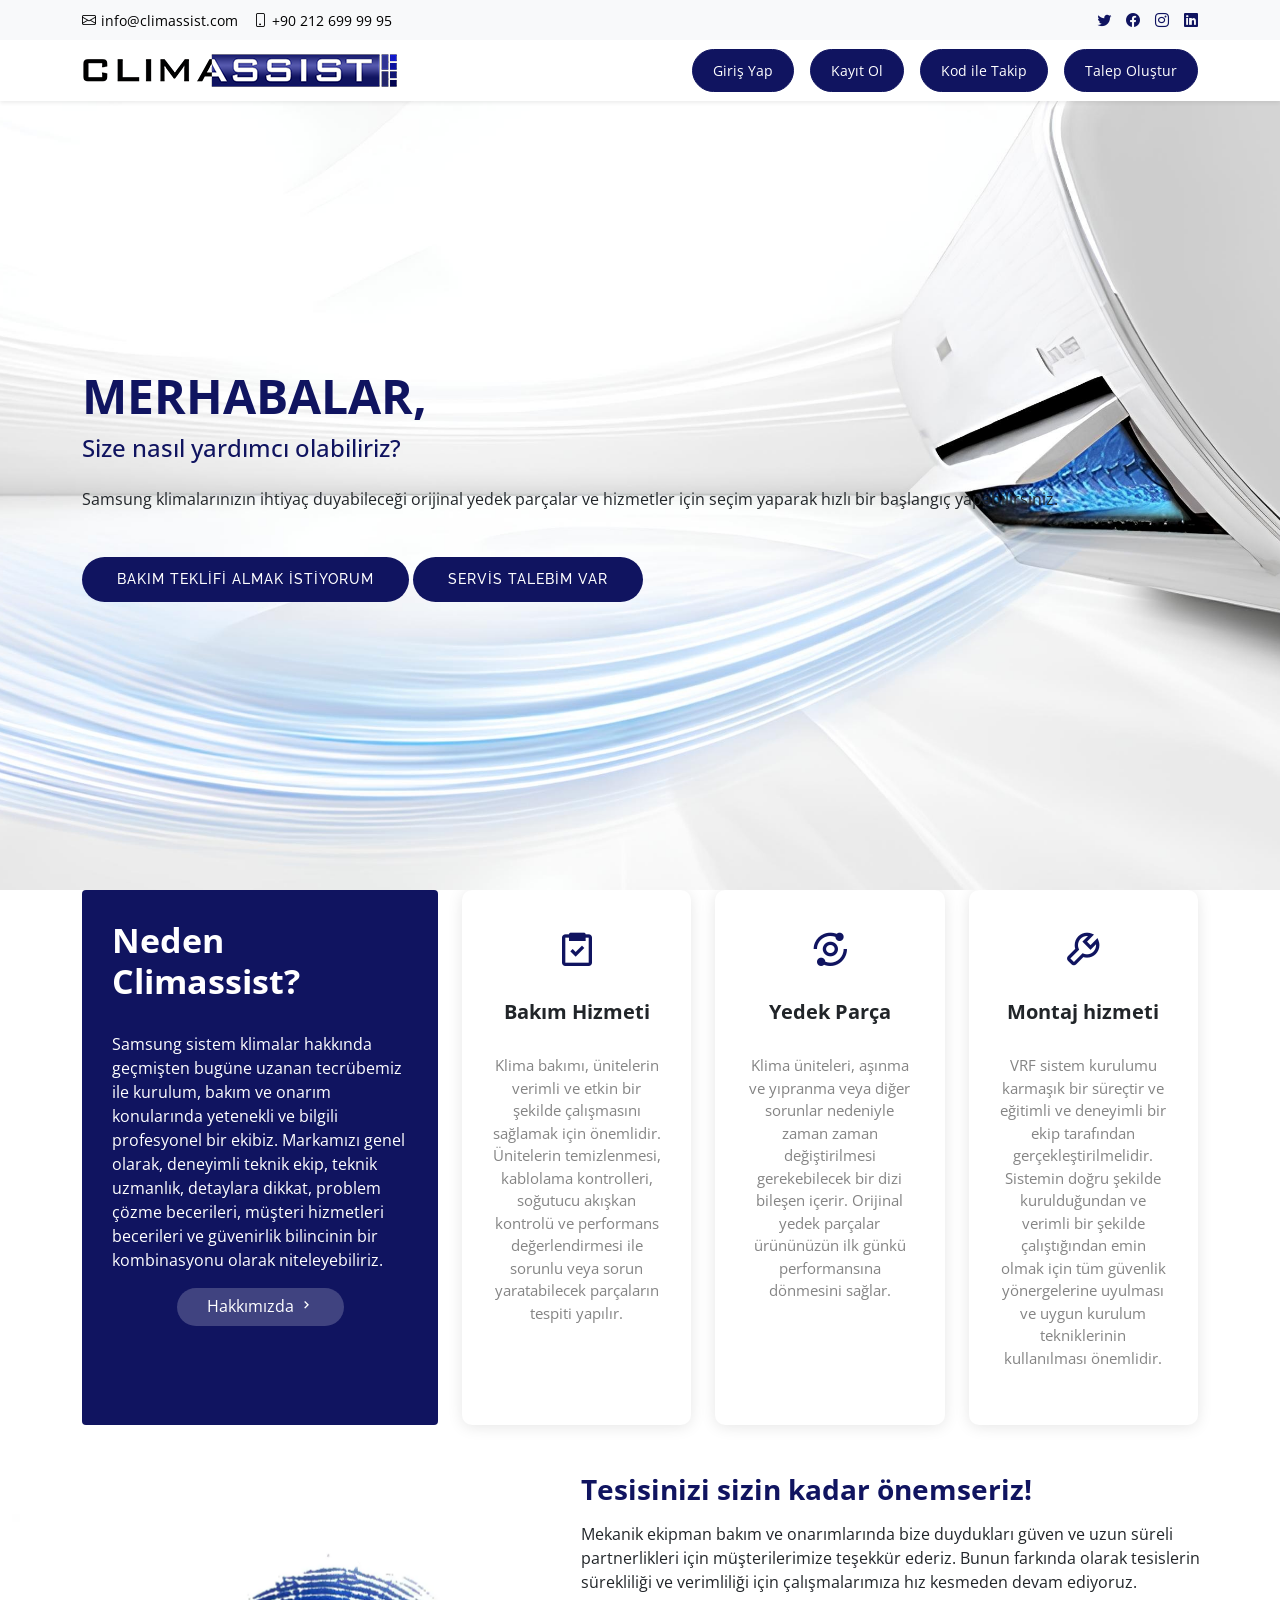
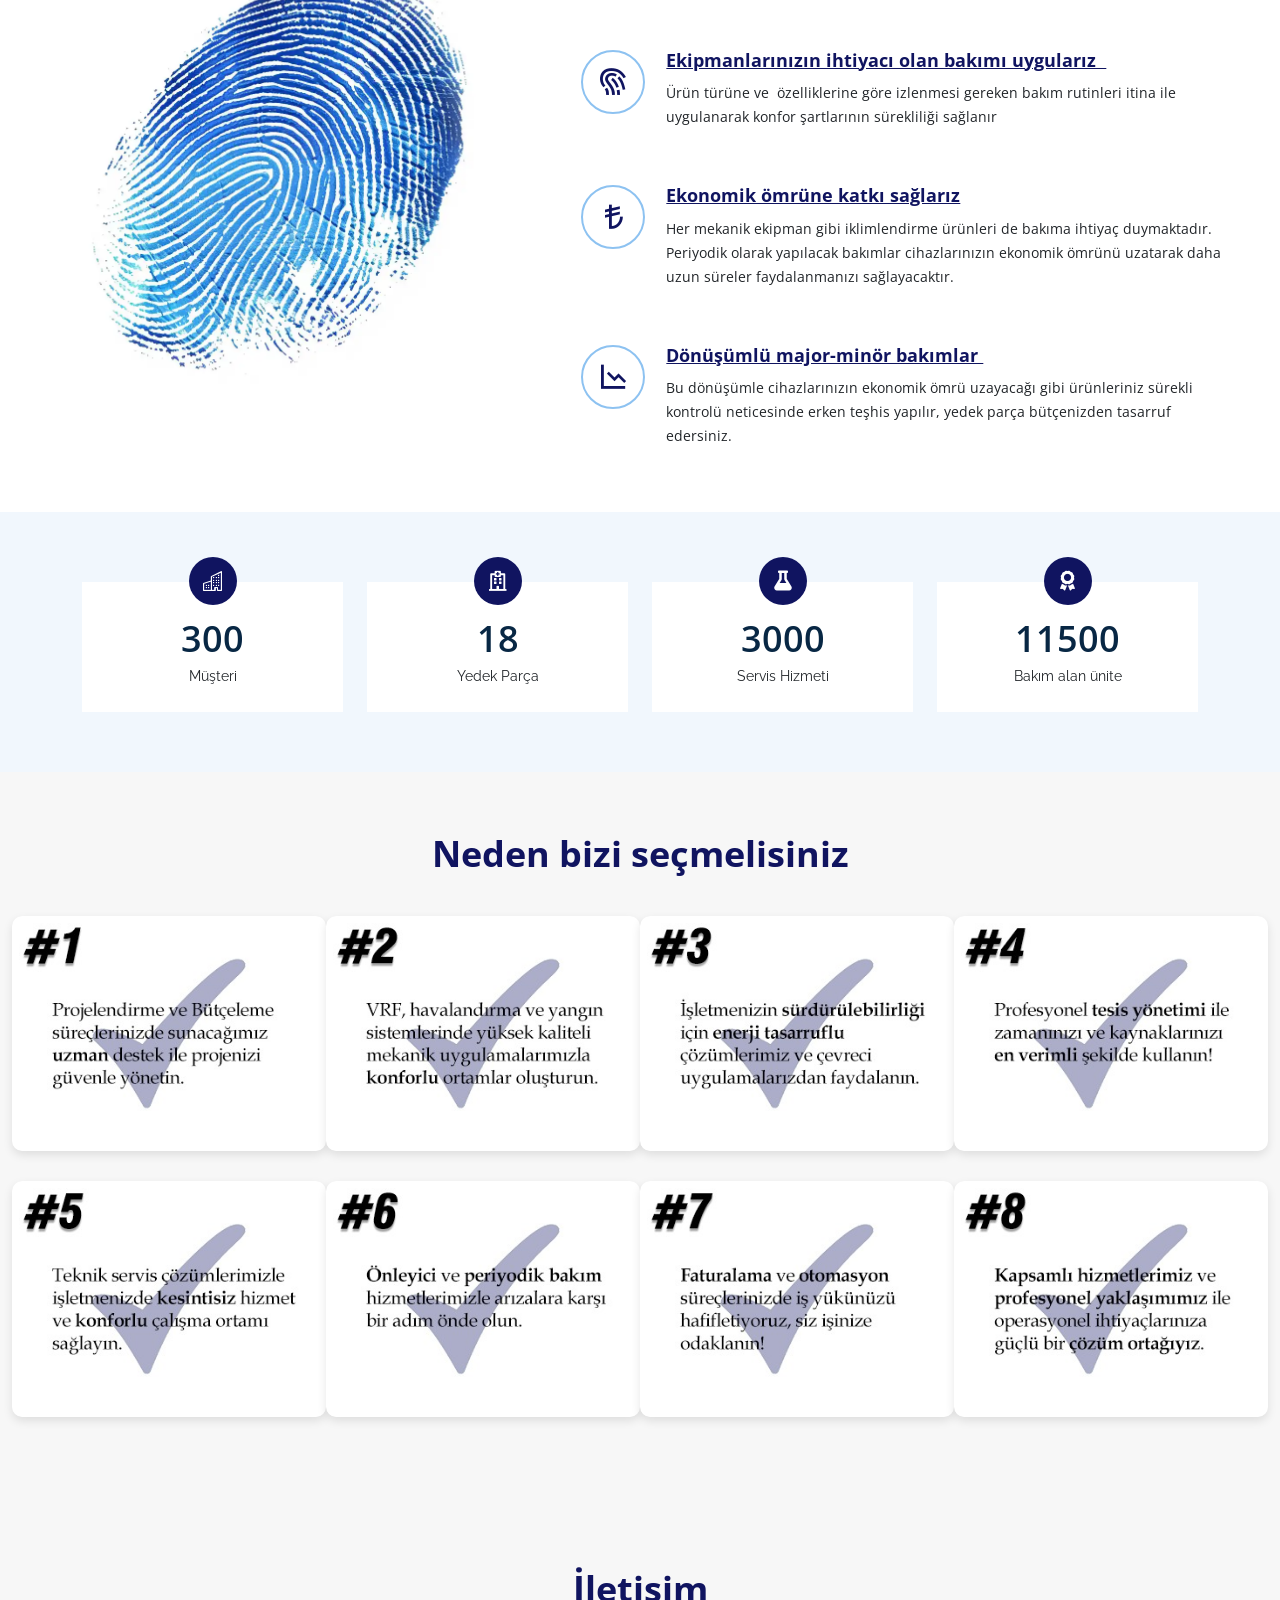
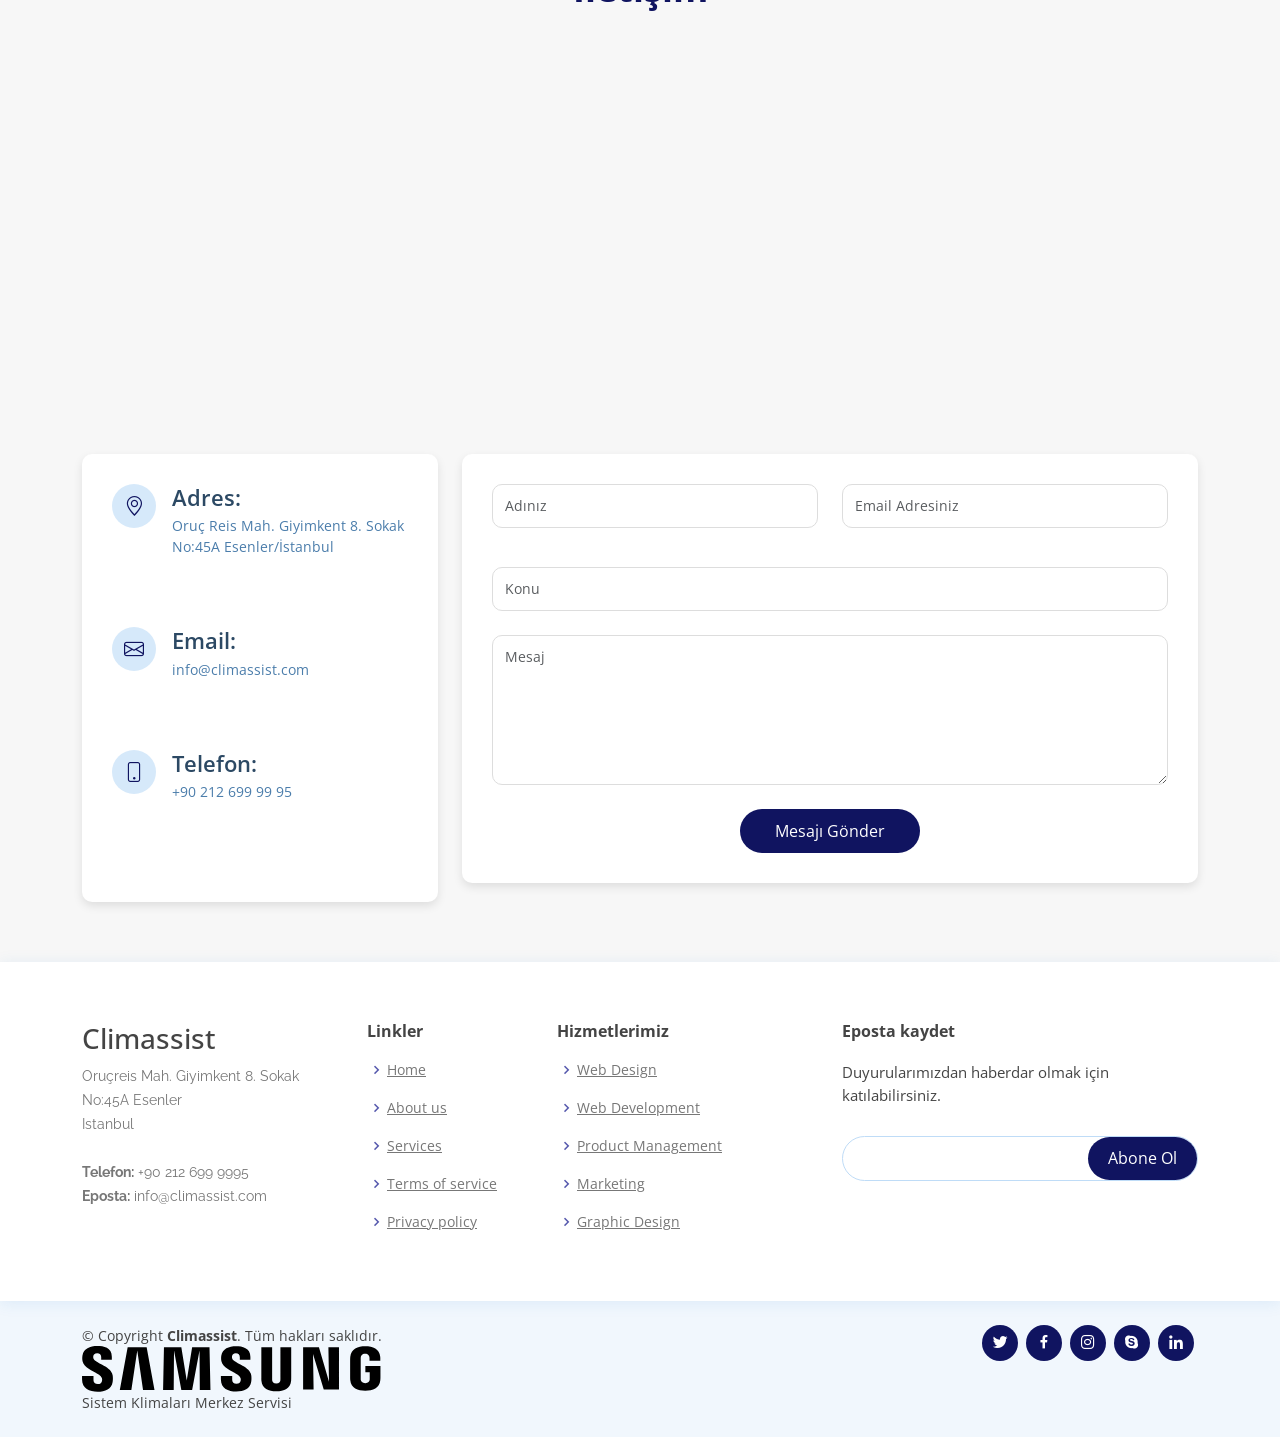
==== commit b107423e: "ss" ====
--- a/index.html
+++ b/index.html
@@ -4,7 +4,9 @@
 <head>
   <meta charset="UTF-8">
   <meta name="viewport" content="width=device-width, initial-scale=1.0">
-  <title>Navbar ve Topbar Örneği</title>
+  <title>Climassist | Yedek Parça, Montaj, Bakım</title>
+  <meta name="description"
+  content="Samsung VRF ve diğer ticari/bireysel klima ürünleri için yedek parça, montaj ve bakım hizmeti ihtiyaçlarınız için iletişime geçebilirsiniz. Kompröser, fan motoru, elektronik kart, sensör, kumanda ve daha fazla yedek parça için teklif isteyiniz. Tüm Türkiye için sevk ve servis operasyonumuz mevcuttur.">
 
     <!-- Google Fonts -->
     <link href="https://fonts.googleapis.com/css?family=Open+Sans:300,300i,400,400i,600,600i,700,700i|Raleway:300,300i,400,400i,500,500i,600,600i,700,700i|Poppins:300,300i,400,400i,500,500i,600,600i,700,700i" rel="stylesheet">
@@ -13,8 +15,8 @@
   <meta content="text/html; charset=utf-8" http-equiv="Content-Type">
   <meta content="tr" http-equiv="Content-Language">
   <meta name="description" content="Samsung VRF ve diğer ticari/bireysel klima ürünleri için yedek parça, montaj ve bakım hizmeti ihtiyaçlarınız için iletişime geçebilirsiniz. Kompröser, fan motoru, elektronik kart, sensör, kumanda ve daha fazla yedek parça için teklif isteyiniz. Tüm Türkiye için sevk ve servis operasyonumuz mevcuttur.">
-  <link href="assets/img/favicon.png" rel="icon">
-  <link href="assets/img/apple-touch-icon.png" rel="apple-touch-icon">
+  <link href="img/favicon.png" rel="icon">
+  <link href="img/apple-touch-icon.png" rel="apple-touch-icon">
 
   <!-- Bootstrap CSS -->
   <link href="https://cdn.jsdelivr.net/npm/bootstrap@5.3.0-alpha1/dist/css/bootstrap.min.css" rel="stylesheet">
@@ -229,63 +231,63 @@
 
           <div class="col-lg-3 col-md-4">
               <div class="gallery-item">
-                  <a href="/img/gallery_images/img_1.jpg" class="galelry-lightbox">
-                      <img src="/img/gallery_images/img_1.jpg" alt="" class="img-fluid">
-                  </a>
-              </div>
-          </div>
-
-          <div class="col-lg-3 col-md-4">
-              <div class="gallery-item">
-                  <a href="/img/gallery_images/img_2.jpg" class="galelry-lightbox">
-                      <img src="/img/gallery_images/img_2.jpg" alt="" class="img-fluid">
-                  </a>
-              </div>
-          </div>
-
-          <div class="col-lg-3 col-md-4">
-              <div class="gallery-item">
-                  <a href="/img/gallery_images/img_3.jpg" class="galelry-lightbox">
-                      <img src="/img/gallery_images/img_3.jpg" alt="" class="img-fluid">
-                  </a>
-              </div>
-          </div>
-
-          <div class="col-lg-3 col-md-4">
-              <div class="gallery-item">
-                  <a href="/img/gallery_images/img_4.jpg" class="galelry-lightbox">
-                      <img src="/img/gallery_images/img_4.jpg" alt="" class="img-fluid">
+                  <a href="img/gallery_images/img_1.jpg" class="galelry-lightbox">
+                      <img src="img/gallery_images/img_1.jpg" alt="" class="img-fluid">
+                  </a>
+              </div>
+          </div>
+
+          <div class="col-lg-3 col-md-4">
+              <div class="gallery-item">
+                  <a href="img/gallery_images/img_2.jpg" class="galelry-lightbox">
+                      <img src="img/gallery_images/img_2.jpg" alt="" class="img-fluid">
+                  </a>
+              </div>
+          </div>
+
+          <div class="col-lg-3 col-md-4">
+              <div class="gallery-item">
+                  <a href="img/gallery_images/img_3.jpg" class="galelry-lightbox">
+                      <img src="img/gallery_images/img_3.jpg" alt="" class="img-fluid">
+                  </a>
+              </div>
+          </div>
+
+          <div class="col-lg-3 col-md-4">
+              <div class="gallery-item">
+                  <a href="img/gallery_images/img_4.jpg" class="galelry-lightbox">
+                      <img src="img/gallery_images/img_4.jpg" alt="" class="img-fluid">
                   </a>
               </div>
           </div>
 <div class="col-lg-3 col-md-4">
               <div class="gallery-item">
-                  <a href="/img/gallery_images/img_5.jpg" class="galelry-lightbox">
-                      <img src="/img/gallery_images/img_5.jpg" alt="" class="img-fluid">
-                  </a>
-              </div>
-          </div>
-
-          <div class="col-lg-3 col-md-4">
-              <div class="gallery-item">
-                  <a href="/img/gallery_images/img_6.jpg" class="galelry-lightbox">
-                      <img src="/img/gallery_images/img_6.jpg" alt="" class="img-fluid">
-                  </a>
-              </div>
-          </div>
-
-          <div class="col-lg-3 col-md-4">
-              <div class="gallery-item">
-                  <a href="/img/gallery_images/img_7.jpg" class="galelry-lightbox">
-                      <img src="/img/gallery_images/img_7.jpg" alt="" class="img-fluid">
-                  </a>
-              </div>
-          </div>
-
-          <div class="col-lg-3 col-md-4">
-              <div class="gallery-item">
-                  <a href="/img/gallery_images/img_8.jpg" class="galelry-lightbox">
-                      <img src="/img/gallery_images/img_8.jpg" alt="" class="img-fluid">
+                  <a href="img/gallery_images/img_5.jpg" class="galelry-lightbox">
+                      <img src="img/gallery_images/img_5.jpg" alt="" class="img-fluid">
+                  </a>
+              </div>
+          </div>
+
+          <div class="col-lg-3 col-md-4">
+              <div class="gallery-item">
+                  <a href="img/gallery_images/img_6.jpg" class="galelry-lightbox">
+                      <img src="img/gallery_images/img_6.jpg" alt="" class="img-fluid">
+                  </a>
+              </div>
+          </div>
+
+          <div class="col-lg-3 col-md-4">
+              <div class="gallery-item">
+                  <a href="img/gallery_images/img_7.jpg" class="galelry-lightbox">
+                      <img src="img/gallery_images/img_7.jpg" alt="" class="img-fluid">
+                  </a>
+              </div>
+          </div>
+
+          <div class="col-lg-3 col-md-4">
+              <div class="gallery-item">
+                  <a href="img/gallery_images/img_8.jpg" class="galelry-lightbox">
+                      <img src="img/gallery_images/img_8.jpg" alt="" class="img-fluid">
                   </a>
               </div>
           </div>
@@ -299,10 +301,8 @@
 <!-- ======= Contact Section ======= -->
 <section id="contact" class="contact">
   <div class="container">
-
     <div class="section-title">
       <h2>İletişim</h2>
-      <p>Magnam dolores commodi suscipit. Necessitatibus eius consequatur ex aliquid fuga eum quidem. Sit sint consectetur velit. Quisquam quos quisquam cupiditate. Et nemo qui impedit suscipit alias ea. Quia fugiat sit in iste officiis commodi quidem hic quas.</p>
     </div>
   </div>
 
@@ -317,20 +317,20 @@
         <div class="info">
           <div class="address">
             <i class="bi bi-geo-alt"></i>
-            <h4>Location:</h4>
-            <p>A108 Adam Street, New York, NY 535022</p>
+            <h4>Adres:</h4>
+            <p>Oruç Reis Mah. Giyimkent 8. Sokak No:45A Esenler/İstanbul</p>
           </div>
 
           <div class="email">
             <i class="bi bi-envelope"></i>
             <h4>Email:</h4>
-            <p>info@example.com</p>
+            <p>info@climassist.com</p>
           </div>
 
           <div class="phone">
             <i class="bi bi-phone"></i>
-            <h4>Call:</h4>
-            <p>+1 5589 55488 55s</p>
+            <h4>Telefon:</h4>
+            <p>+90 212 699 99 95</p>
           </div>
 
         </div>
@@ -342,24 +342,24 @@
         <form action="forms/contact.php" method="post" role="form" class="php-email-form">
           <div class="row">
             <div class="col-md-6 form-group">
-              <input type="text" name="name" class="form-control" id="name" placeholder="Your Name" required>
+              <input type="text" name="name" class="form-control" id="name" placeholder="Adınız" required>
             </div>
             <div class="col-md-6 form-group mt-3 mt-md-0">
-              <input type="email" class="form-control" name="email" id="email" placeholder="Your Email" required>
+              <input type="email" class="form-control" name="email" id="email" placeholder="Email Adresiniz" required>
             </div>
           </div>
           <div class="form-group mt-3">
-            <input type="text" class="form-control" name="subject" id="subject" placeholder="Subject" required>
+            <input type="text" class="form-control" name="subject" id="subject" placeholder="Konu" required>
           </div>
           <div class="form-group mt-3">
-            <textarea class="form-control" name="message" rows="5" placeholder="Message" required></textarea>
+            <textarea class="form-control" name="message" rows="5" placeholder="Mesaj" required></textarea>
           </div>
           <div class="my-3">
             <div class="loading">Loading</div>
             <div class="error-message"></div>
             <div class="sent-message">Your message has been sent. Thank you!</div>
           </div>
-          <div class="text-center"><button type="submit">Send Message</button></div>
+          <div class="text-center"><button type="submit">Mesajı Gönder</button></div>
         </form>
 
       </div>
@@ -381,7 +381,7 @@
         <div class="col-lg-3 col-md-6 footer-contact">
           <h3>Climassist</h3>
           <p>
-            OruÃ§reis Mah. Giyimkent 8. Sokak<br>
+            Oruçreis Mah. Giyimkent 8. Sokak<br>
             No:45A Esenler<br>
             Istanbul <br><br>
             <strong>Telefon:</strong> +90 212 699 9995<br>
@@ -390,7 +390,7 @@
         </div>
 
         <div class="col-lg-2 col-md-6 footer-links">
-          <h4>LÄ°nkler</h4>
+          <h4>Linkler</h4>
           <ul>
             <li><i class="bx bx-chevron-right"></i> <a href="#">Home</a></li>
             <li><i class="bx bx-chevron-right"></i> <a href="#">About us</a></li>
@@ -412,8 +412,8 @@
         </div>
 
         <div class="col-lg-4 col-md-6 footer-newsletter">
-          <h4>Eposta kayÄ±t</h4>
-          <p>DuyurularÄ±mÄ±zdan haberdar olmak iÃ§in katÄ±labilirsiniz.</p>
+          <h4>Eposta kaydet</h4>
+          <p>Duyurularımızdan haberdar olmak için katılabilirsiniz.</p>
           <form action="" method="post">
             <input type="email" name="email"><input type="submit" value="Abone Ol">
           </form>
--- a/style.css
+++ b/style.css
@@ -470,6 +470,20 @@
 }
 
 /* Contact Section */
+#contact {
+  padding: 60px 0;
+  background-color: #f7f7f7;
+  /* Galeri ile aynı arka plan */
+}
+
+.contact .section-title h2 {
+  font-size: 36px;
+  text-align: center;
+  margin-bottom: 40px;
+  color: #101460;
+  /* Galeri başlık rengi */
+  font-weight: bold;
+}
 .contact .info {
   width: 100%;
   background: #fff;
